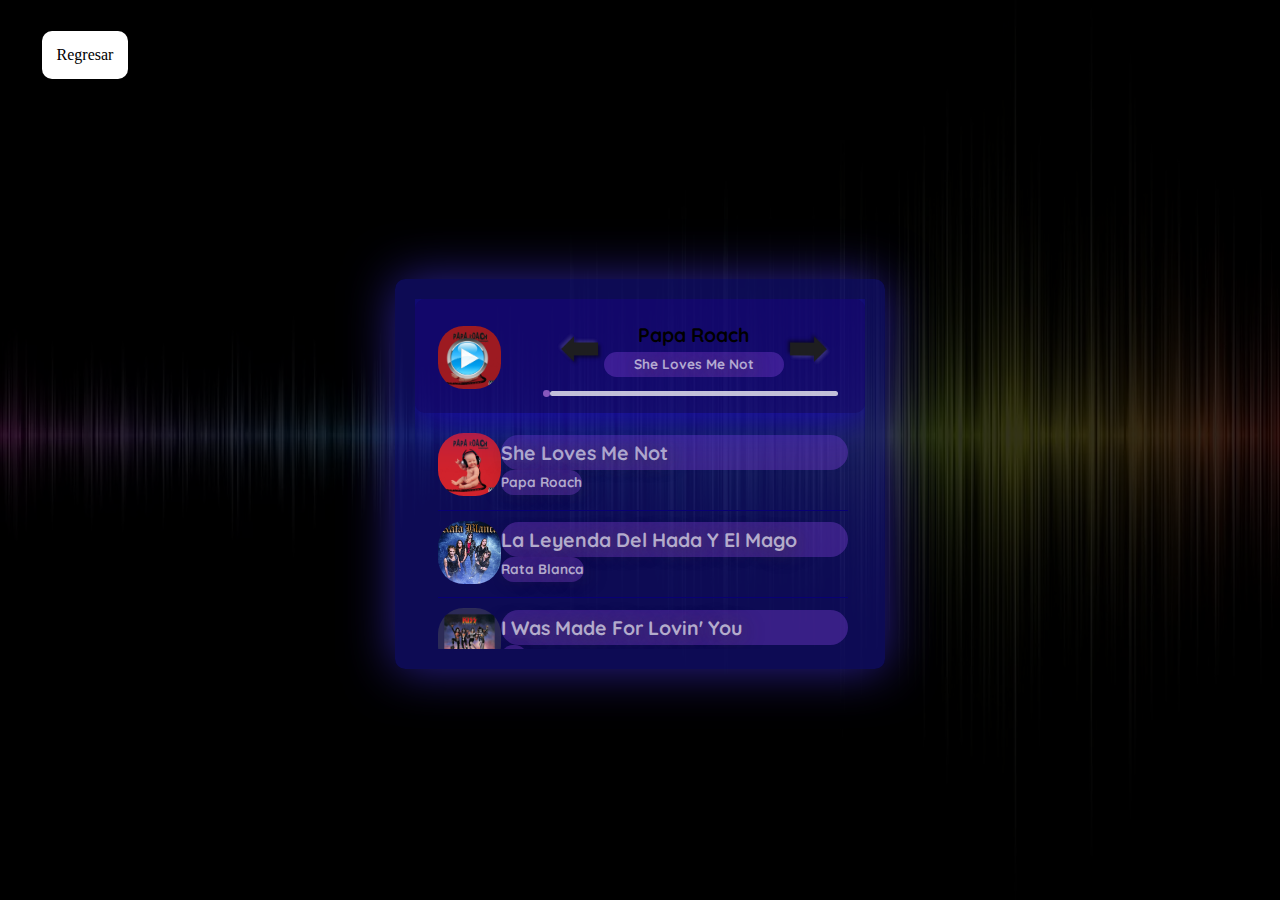
==== player.html @ 1e94a748 "first commit" ====
<!DOCTYPE html>
<html lang="en">

<head>
  <meta charset="UTF-8" />
  <meta http-equiv="X-UA-Compatible" content="IE=edge" />
  <meta name="viewport" content="width=device-width, initial-scale=1.0" />
  <link href="player.css" rel="stylesheet" type="text/css" />
  <title>Felipe Mejia - Playlist - Educamas</title>
  <link rel="icon" href="./Img/Mp3.svg">
</head>

<body>

  <div class="contenido">
    <a href="index.html" class="atras">Regresar</a>


    <div class="player">
      <div class="player__header">
        <div class="player__img player__img--absolute slider">
          <button class="player__button player__button--absolute--nw playlist">
            <img class="uwu" src="./Img/main-removebg-preview.png" alt="playlist-icon" />
          </button>
          <button class="player__button player__button--absolute--center play">
            <img class="icon1" src="./Img/Pause.png" alt="play-icon" />
            <img class="icon1" src="./Img/Resume.png" alt="pause-icon" />
          </button>
          <div class="slider__content">
            <img class="img slider__img" src="./Img/PapaRoach.jpg" alt="cover" />
            <img class="img slider__img" src="./Img/artworks-000266364308-sci4dj-t500x500.jpg" alt="cover" />
            <img class="img slider__img" src="./Img/I Was Made For Lovin You.jpg" alt="cover" />
            <img class="img slider__img" src="./Img/Last Resort.jpg" alt="cover" />
            <img class="img slider__img" src="./Img/Smallville - Remy Zero.jpg" alt="cover" />
            <img class="img slider__img" src="./Img/Tokyo Drift.jpg" alt="cover" />
            <img class="img slider__img" src="./Img/Nirvana.jpg" alt="cover" />
            <img class="img slider__img" src="./Img/maxresdefault.jpg" alt="cover" />
            <img class="img slider__img" src="./Img/R-5327266-1472583718-9797.jpg" alt="cover" />
            <img class="img slider__img" src="./Img/artworks-000082318807-ut5dn2-t500x500.jpg" alt="cover" />
            <img class="img slider__img" src="./Img/maxresdefault (1).jpg" alt="cover" />
            <img class="img slider__img" src="./Img/maxresdefault (2).jpg" alt="cover" />
            <img class="img slider__img" src="./Img/Believer.jpg" alt="cover" />
            <img class="img slider__img" src="./Img/final_cover-JACKIE-BROWN-Brent-Faiyaz.webp" alt="cover" />
            <img class="img slider__img" src="./Img/my_chemical_romance__dead_by_jowishwuzhere2_d49uwbs-fullview.jpg" alt="cover" />
            <img class="img slider__img" src="./Img/maxresdefault (3).jpg" alt="cover" />
            <img class="img slider__img" src="./Img/maxresdefault (4).jpg"alt="cover" />
            <img class="img slider__img" src="./Img/bruno_mars_thats_what_i_like-portada.jpg" alt="cover" />
            <img class="img slider__img" src="./Img/maxresdefault (5).jpg" alt="cover" />
            <img class="img slider__img" src="./Img/31AH29QJKKL._UF1000,1000_QL80_.jpg" alt="cover" />
            <img class="img slider__img" src="./Img/maxresdefault (4).jpg" alt="cover" />
            <img class="img slider__img" src="./Img/31AH29QJKKL._UF1000,1000_QL80_.jpg" alt="cover" />
          </div>
        </div>

        <div class="player__controls">
          <button class="player__button back">
            <img class="img" src="./Img/neumorphic-left-arrow-button-free-png.webp" alt="back-icon" />
          </button>
          <p class="player__context slider__context">
            <strong class="slider__name"></strong>
            <span class="player__title slider__title"></span>
          </p>
          <button class="player__button next">
            <img class="img" src="./Img/2.png" alt="next-icon" />
          </button>
          <div class="progres">
            <div class="progres__filled"></div>
          </div>
        </div>
      </div>

      <ul class="player__playlist list">
        <li class="player__song">
          <img class="player__img img" src="./Img/PapaRoach.jpg" alt="cover" />
          <p class="player__context">
            <b class="player__song-name"> She Loves Me Not</b>
            <span class="flex">
              <span class="player__title">Papa Roach</span>
              <span class="player__song-time"></span>
            </span>
          </p>
          <audio class="audio" src="./canciones/Papa Roach - She Loves Me Not.mp3"></audio>
        </li>
        <li class="player__song">
          <img class="player__img img" src="./Img/artworks-000266364308-sci4dj-t500x500.jpg" alt="cover" />
          <p class="player__context">
            <b class="player__song-name"> la leyenda del hada y el mago</b>
            <span class="flex">
              <span class="player__title">Rata blanca</span>
              <span class="player__song-time"></span>
            </span>
          </p>
          <audio class="audio" src="./canciones/y2mate.com - Rata Blanca  La Leyenda del Hada y El Mago.mp3"></audio>
        </li>
        <li class="player__song">
          <img class="player__img img" src="./Img/I Was Made For Lovin You.jpg" alt="cover" />
          <p class="player__context">
            <b class="player__song-name">I Was Made For Lovin' You</b>
            <span class="flex">
              <span class="player__title">Kiss</span>
              <span class="player__song-time"></span>
            </span>
          </p>
          <audio class="audio" src="/canciones/Kiss - I Was Made For Lovin You.mp3"></audio>
        </li>
        <li class="player__song">
          <img class="player__img img" src="./Img/Last Resort.jpg" alt="cover" />
          <p class="player__context">
            <b class="player__song-name">Last Resort</b>
            <span class="flex">
              <span class="player__title">Papa Roach</span>
              <span class="player__song-time"></span>
            </span>
          </p>
          <audio class="audio"
            src="./canciones/Papa Roach - Last Resort (Squeaky Clean Version) (Official Music Video).mp3"></audio>
        </li>
        <li class="player__song">
          <img class="player__img img" src="./Img/Smallville - Remy Zero.jpg" alt="cover" />
          <p class="player__context">
            <b class="player__song-name">Save Me</b>
            <span class="flex">
              <span class="player__title">Remy Zero</span>
              <span class="player__song-time"></span>
            </span>
          </p>
          <audio class="audio" src="./canciones/Save Me.mp3"></audio>
        </li>
        <li class="player__song">
          <img class="player__img img" src="./Img/Tokyo Drift.jpg" alt="cover" />
          <p class="player__context">
            <b class="player__song-name">Tokyo Drift</b>
            <span class="flex">
              <span class="player__title">Brian Tyler - Rápidos y Furiosos</span>
              <span class="player__song-time"></span>
            </span>
          </p>
          <audio class="audio"
            src="./canciones/Tokyo Drift (Traducción al español)  Rápidos y Furiosos. Reto Tokyo..mp3"></audio>

        </li>

        <li class="player__song">
          <img class="player__img img" src="./img/Nirvana.jpg" alt="cover" />
          <p class="player__context">
            <b class="player__song-name">Nirvana </b>
            <span class="flex">
              <span class="player__title">Smell</span>
              <span class="player__song-time"></span>
            </span>
          </p>
          <audio class="audio" src="/canciones/Nirvana - Smells Like Teen Spirit (Official Music Video).mp3"></audio>
        </li>

        <li class="player__song">
          <img class="player__img img" src="./img/maxresdefault.jpg" alt="cover" />
          <p class="player__context">
            <b class="player__song-name">Olivia Rodrigo</b>
            <span class="flex">
              <span class="player__title">drivers license</span>
              <span class="player__song-time"></span>
            </span>
          </p>
          <audio class="audio" src="/canciones/Olivia Rodrigo - drivers license (Español).mp3"></audio>
        </li>

        <li class="player__song">
          <img class="player__img img" src="./img/R-5327266-1472583718-9797.jpg" alt="cover" />
          <p class="player__context">
            <b class="player__song-name">Lana Del Rey</b>
            <span class="flex">
              <span class="player__title">Young and Beautiful </span>
              <span class="player__song-time"></span>
            </span>
          </p>
          <audio class="audio" src="/canciones/Lana Del Rey - Young and Beautiful.mp3"></audio>
        </li>

        <li class="player__song">
          <img class="player__img img" src="./img/artworks-000082318807-ut5dn2-t500x500.jpg" alt="cover" />
          <p class="player__context">
            <b class="player__song-name">Birdy</b>
            <span class="flex">
              <span class="player__title">Not about angels</span>
              <span class="player__song-time"></span>
            </span>
          </p>
          <audio class="audio" src="/canciones/Not about angels - Birdy  Sub Español - Lyrics.mp3"></audio>
        </li>

        <li class="player__song">
          <img class="player__img img" src="./img/maxresdefault (1).jpg" alt="cover" />
          <p class="player__context">
            <b class="player__song-name">Morat, Juanes</b>
            <span class="flex">
              <span class="player__title">506</span>
              <span class="player__song-time"></span>
            </span>
          </p>
          <audio class="audio" src="/canciones/Morat, Juanes - 506.mp3"></audio>
        </li>

        <li class="player__song">
          <img class="player__img img" src="./img/maxresdefault (2).jpg" alt="cover" />
          <p class="player__context">
            <b class="player__song-name">Drake</b>
            <span class="flex">
              <span class="player__title">Gods Plan</span>
              <span class="player__song-time"></span>
            </span>
          </p>
          <audio class="audio" src="/canciones/Gods Plan  Drake (traducción al español).mp3"></audio>
        </li>

        <li class="player__song">
          <img class="player__img img" src="./img/Believer.jpg" alt="cover" />
          <p class="player__context">
            <b class="player__song-name">Imagine Dragons</b>
            <span class="flex">
              <span class="player__title">Believer</span>
              <span class="player__song-time"></span>
            </span>
          </p>
          <audio class="audio" src="/canciones/Imagine Dragons - Believer (Traducida al Español).mp3"></audio>
        </li>

        <li class="player__song">
          <img class="player__img img" src="./img/final_cover-JACKIE-BROWN-Brent-Faiyaz.webp" alt="cover" />
          <p class="player__context">
            <b class="player__song-name">Brent Faiyaz</b>
            <span class="flex">
              <span class="player__title">JACKIE BROWN </span>
              <span class="player__song-time"></span>
            </span>
          </p>
          <audio class="audio" src="/canciones/Brent Faiyaz - JACKIE BROWN [Official Audio].mp3"></audio>
        </li>

        <li class="player__song">
          <img class="player__img img" src="./img/my_chemical_romance__dead_by_jowishwuzhere2_d49uwbs-fullview.jpg"
            alt="cover" />
          <p class="player__context">
            <b class="player__song-name">My Chemical</b>
            <span class="flex">
              <span class="player__title">Romance- Dead!</span>
              <span class="player__song-time"></span>
            </span>
          </p>
          <audio class="audio" src="/canciones/My Chemical Romance- Dead! (sub. españolinglés).mp3"></audio>
        </li>
        <li class="player__song">
          <img class="player__img img" src="./img/maxresdefault (3).jpg" alt="cover" />
          <p class="player__context">
            <b class="player__song-name">Iván parámo</b>
            <span class="flex">
              <span class="player__title">como un perro</span>
              <span class="player__song-time"></span>
            </span>
          </p>
          <audio class="audio" src="/canciones/COMO UN PERRO - IVÁN PÁRAMO (VIDEO OFICIAL).mp3"></audio>
        </li>

        <li class="player__song">
          <img class="player__img img" src="./img/maxresdefault (4).jpg" alt="cover" />
          <p class="player__context">
            <b class="player__song-name">Coldplay</b>
            <span class="flex">
              <span class="player__title">Viva la Vida</span>
              <span class="player__song-time"></span>
            </span>
          </p>
          <audio class="audio" src="/canciones/Coldplay - Viva la Vida (Lyrics).mp3"></audio>
        </li>

        <li class="player__song">
          <img class="player__img img" src="./img/bruno_mars_thats_what_i_like-portada.jpg" alt="cover" />
          <p class="player__context">
            <b class="player__song-name">Bruno Mars</b>
            <span class="flex">
              <span class="player__title">That’s What I Like</span>
              <span class="player__song-time"></span>
            </span>
          </p>
          <audio class="audio" src="/canciones/Bruno Mars - That’s What I Like [Official Music Video].mp3"></audio>
        </li>

        <li class="player__song">
          <img class="player__img img" src="./img/maxresdefault (5).jpg" alt="cover" />
          <p class="player__context">
            <b class="player__song-name">System Of a Down </b>
            <span class="flex">
              <span class="player__title">A.T.W.A</span>
              <span class="player__song-time"></span>
            </span>
          </p>
          <audio class="audio" src="/canciones/A.T.W.A.mp3"></audio>
        </li>
        <li class="player__song">
          <img class="player__img img" src="./img/31AH29QJKKL._UF1000,1000_QL80_.jpg" alt="cover" />
          <p class="player__context">
            <b class="player__song-name">System Of a Down </b>
            <span class="uppercase"></span> </b>

            <span class="flex">
              <span class="player__title">¡Chop Suey!</span>
              <span class="player__song-time"></span>
            </span>
          </p>
          <audio class="audio" src="/canciones/Chop-Suey.mp3"></audio>
        </li>





        </li>
      </ul>
    </div>
  </div>
  <script src="/player.js"></script>
</body>

</html>
---- player.css ----
@import url("https://fonts.googleapis.com/css2?family=Quicksand:wght@700&display=swap");

html {
  box-sizing: border-box;
  --parent-height: 20em;
  --duration: 1s;
  --duration-text-wrap: 12s 1.5s cubic-bezier(0.82, 0.82, 1, 1.01);
  --cubic-header: var(--duration) cubic-bezier(0.71, 0.21, 0.3, 0.95);
  --cubic-slider: var(--duration) cubic-bezier(0.4, 0, 0.2, 1);
  --cubic-play-list: 0.35s var(--duration) cubic-bezier(0, 0.85, 0.11, 1.64);
  --cubic-slider-context: cubic-bezier(1, -0.01, 1, 1.01);
}

html *,
html *::before,
html *::after {
  box-sizing: inherit;
  scrollbar-width: none;
}

body {
  margin: 0;
  height: 100vh;
  display: flex;
  user-select: none;
  align-items: center;
  justify-content: center;
  font-family: "Quicksand", sans-serif;
  -webkit-tap-highlight-color: transparent;
  transition: background-color var(--cubic-slider);
  background-image: url(/Img/High_resolution_wallpaper_background_ID_77701260210.webp);
  background-position: center;
  background-size: cover;
  min-height: 100vh;
}

.contenido {
  width: 100%;
  height: 100vh;
  display: flex;
  justify-content: center;
  align-items: center;
  flex-direction: column;
  background-color: rgba(0, 0, 0, 0.8);
  box-shadow: 1 2 50px rgb(5, 5, 131);
  border-radius: 50px;
}

.player__header {
  z-index: 1;
  gap: 0 0.4em;
  width: 100%;
  display: flex;
  height: 5.85em;
  flex-shrink: 0;
  position: relative;
  margin-right: 300px;
  align-items: flex-start;
  border-radius: inherit;
  justify-content: flex-end;
  background-color: rgba(23, 5, 124, 0.555);
  padding: 0.95em 0.6em 0 1.2em;
  box-shadow: 0 0 50px #1f0cc5;
  transition: height var(--cubic-header), box-shadow var(--duration),
    padding var(--duration) ease-in-out;
}

.img {
  width: 100%;
  flex-shrink: 0;
  display: block;
  object-fit: cover;

}

.img {
  box-shadow: #1f0cc5;

}

.list {
  margin: 0;
  padding: 0;
  list-style-type: none;
}

.flex {
  display: flex;
  align-items: center;
  justify-content: space-between;
}

.uppercase {
  text-transform: uppercase;
}

.player {
  width: 25.15em;
  display: flex;
  overflow: hidden;
  font-size: 1.22em;
  border-radius: 10px;
  flex-direction: column;
  background-color: rgba(27, 24, 180, 0.466);
  height: var(--parent-height);
  box-shadow: 0 0 50px #4835fa96;
  border: 20px solid rgba(27, 24, 180, 0);
}


.player__header.open-header {
  height: 100%;
  padding-left: 0;
  padding-right: 0;
  box-shadow: unset;
}

.player__img {
  width: 3.22em;
  height: 3.22em;
  border-radius: 1.32em;
}

.player__img--absolute {
  top: 1.4em;
  left: 1.2em;
  position: absolute;
}

.slider {
  flex-shrink: 0;
  overflow: hidden;
  transition: width var(--cubic-header), height var(--cubic-header),
    top var(--cubic-header), left var(--cubic-header);
}

.slider.open-slider {
  top: 0;
  left: 0;
  width: 100%;
  height: 14.6em;
}

.slider__content {
  display: flex;
  height: 100%;
  will-change: transform;
  transition: transform var(--cubic-slider);
}

.slider__img {
  filter: brightness(75%);
}

.slider__name,
.slider__title {
  overflow: hidden;
  white-space: nowrap;
}

.text-wrap {
  display: block;
  white-space: pre;
  width: fit-content;
  animation: text-wrap var(--duration-text-wrap) infinite;
}

@keyframes text-wrap {
  75% {
    transform: translate3d(-51.5%, 0, 0);
  }

  100% {
    transform: translate3d(-51.5%, 0, 0);
  }
}

.player__button {
  all: unset;
  z-index: 100;
  width: 2.5em;
  height: 2.5em;
  cursor: pointer;
}

.playlist {
  transform: scale(0);
  transition: transform calc(var(--duration) / 2);
}

.slider.open-slider .playlist {
  transform: scale(1);
  transition: transform var(--cubic-play-list);
}

.player__button--absolute--nw {
  top: 5.5%;
  left: 5.5%;
  position: absolute;
}



.player__button--absolute--center {
  top: 0;
  left: 0;
  right: 0;
  bottom: 0;
  margin: auto;
  position: absolute;
}

img[alt="pause-icon"] {
  display: none;
}

.player__controls {
  width: 77%;
  gap: 0.5em 0;
  display: flex;
  flex-wrap: wrap;
  align-items: center;
  will-change: contents;
  align-content: center;
  justify-content: center;
  transition: transform var(--cubic-header), width var(--cubic-header);
}

.player__controls.move {
  width: 88%;
  transform: translate3d(-1.1em, calc(var(--parent-height) - 153%), 0);
}

.player__context {
  margin: 0;
  width: 100%;
  display: flex;
  line-height: 1.8;
  flex-direction: column;
  justify-content: center;
  text-transform: capitalize;
}

.slider__context {
  width: 56.28%;
  cursor: pointer;
  text-align: center;
  padding-bottom: 0.2em;
  will-change: contents;
  transition: width var(--cubic-header);
  animation: calc(var(--duration) / 2) var(--cubic-slider-context);
}

@keyframes opacity {
  0% {
    opacity: 0;
  }

  90% {
    opacity: 1;
  }
}

.player__controls.move .slider__context {
  width: 49.48%;
}

.player__title {
  position: relative;
  font-size: 0.7em;
  font-weight: bold;
  color: #00000086;
}

.progres {
  width: 90%;
  height: 0.25em;
  cursor: pointer;
  border-radius: 1em;
  touch-action: none;
  background-color: rgba(255, 255, 255, 0.741);
  transition: width var(--cubic-header);
}

.player__controls.move .progres {
  width: 98%;
}

.progres__filled {
  width: 0%;
  height: 100%;
  display: flex;
  position: relative;
  align-items: center;
  border-radius: inherit;
  background-color: #9c78fe;
}

.progres__filled::before {
  right: 0;
  width: 0.35em;
  content: " ";
  height: 0.35em;
  border-radius: 50%;
  position: absolute;
  background-color: #360d83;
}

.player__playlist {
  height: 100%;
  overflow: auto;
  padding: 1.05em 0.9em 0 1.2em;
}

.player__playlist::-webkit-scrollbar {
  width: 0;
}

.player__song {
  /*   gap: 0 .65em ; */
  display: flex;
  cursor: pointer;
  margin-bottom: 0.5em;
  padding-bottom: 0.7em;
  border-bottom: 0.1em solid rgb(0, 12, 122);
}

.progres__filled::before {
  right: 0;
  width: 0.35em;
  content: " ";
  height: 0.35em;
  border-radius: 50%;
  position: absolute;
  background-color: #8757bd;
}

.player__playlist {
  height: 100%;
  overflow: auto;
  padding: 1.05em 0.9em 0 1.2em;
}

.player__playlist::-webkit-scrollbar {
  width: 0;
}

.player__song {
  /*   gap: 0 .65em ; */
  display: flex;
  cursor: pointer;
  margin-bottom: 0.5em;
  padding-bottom: 0.7em;
  border-bottom: 0.1em solid #080075;
}

.contenido a {
  color: #000;
  background-color: #fff;
  border-radius: 10px;
  padding: 15px;
  font-family: consolas;
  text-decoration: none;
  transition-property: background, color;
  transition-duration: 0.5s;
}

.contenido a:hover {
  color: #fff;
  background-color: #222;
}

.contenido a:active {
  color: rgb(84, 84, 170);
  background-color: rgb(32, 32, 63);
}

.atras {
  position: relative;
  top: -200px;
  right: 555px;
}


.player__song-name {
  color: rgba(255, 255, 255, 0.623);
  text-shadow: 2px 2px 20px rgb(65, 62, 62);
  background-color: rgba(134, 66, 224, 0.356);
  border-radius: 50px;
}

.icon1 {
  position: relative;
  width: 2.3em;
}

.player__title {
  color: rgba(255, 255, 255, 0.623);
  text-shadow: 3px 3px 20px rgb(65, 62, 62);
  background-color: rgba(134, 66, 224, 0.356);
  border-radius: 20px;

}



.uwu {
  position: relative;
  width: 3em;     
  box-shadow: 2px 2px 20px rgb(255, 255, 255);
  background-image: color="whitesmoke";
  border-radius: 30px;
}
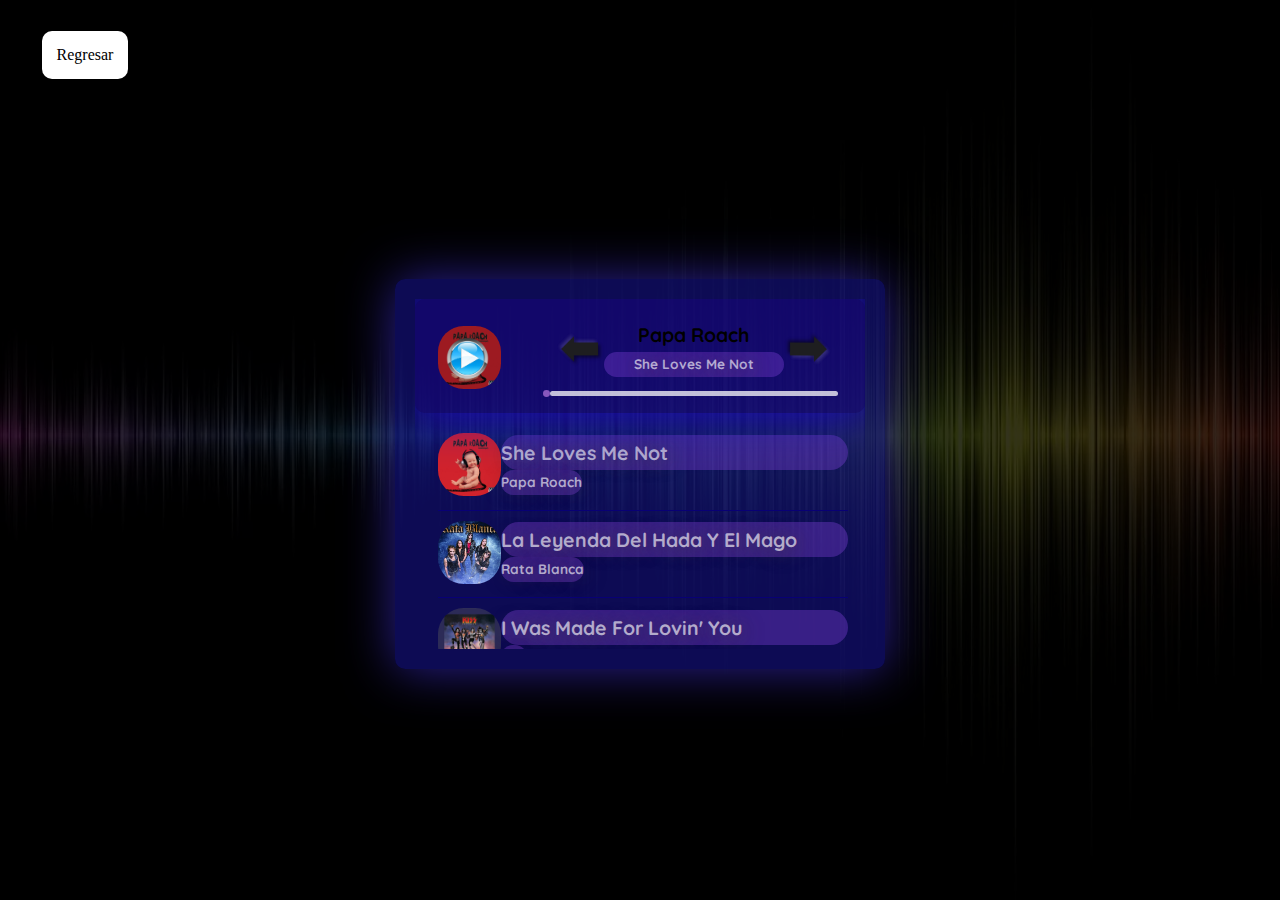
==== commit c004fde8: "Terminado" ====
--- a/player.html
+++ b/player.html
@@ -153,7 +153,7 @@
         </li>
 
         <li class="player__song">
-          <img class="player__img img" src="./img/maxresdefault.jpg" alt="cover" />
+          <img class="player__img img" src="./Img/maxresdefault.jpg" alt="cover" />
           <p class="player__context">
             <b class="player__song-name">Olivia Rodrigo</b>
             <span class="flex">
@@ -165,7 +165,7 @@
         </li>
 
         <li class="player__song">
-          <img class="player__img img" src="./img/R-5327266-1472583718-9797.jpg" alt="cover" />
+          <img class="player__img img" src="./Img/R-5327266-1472583718-9797.jpg" alt="cover" />
           <p class="player__context">
             <b class="player__song-name">Lana Del Rey</b>
             <span class="flex">
@@ -177,7 +177,7 @@
         </li>
 
         <li class="player__song">
-          <img class="player__img img" src="./img/artworks-000082318807-ut5dn2-t500x500.jpg" alt="cover" />
+          <img class="player__img img" src="./Img/artworks-000082318807-ut5dn2-t500x500.jpg" alt="cover" />
           <p class="player__context">
             <b class="player__song-name">Birdy</b>
             <span class="flex">
@@ -189,7 +189,7 @@
         </li>
 
         <li class="player__song">
-          <img class="player__img img" src="./img/maxresdefault (1).jpg" alt="cover" />
+          <img class="player__img img" src="./Img/maxresdefault (1).jpg" alt="cover" />
           <p class="player__context">
             <b class="player__song-name">Morat, Juanes</b>
             <span class="flex">
@@ -201,7 +201,7 @@
         </li>
 
         <li class="player__song">
-          <img class="player__img img" src="./img/maxresdefault (2).jpg" alt="cover" />
+          <img class="player__img img" src="./Img/maxresdefault (2).jpg" alt="cover" />
           <p class="player__context">
             <b class="player__song-name">Drake</b>
             <span class="flex">
@@ -213,7 +213,7 @@
         </li>
 
         <li class="player__song">
-          <img class="player__img img" src="./img/Believer.jpg" alt="cover" />
+          <img class="player__img img" src="./Img/Believer.jpg" alt="cover" />
           <p class="player__context">
             <b class="player__song-name">Imagine Dragons</b>
             <span class="flex">
@@ -225,7 +225,7 @@
         </li>
 
         <li class="player__song">
-          <img class="player__img img" src="./img/final_cover-JACKIE-BROWN-Brent-Faiyaz.webp" alt="cover" />
+          <img class="player__img img" src="./Img/final_cover-JACKIE-BROWN-Brent-Faiyaz.webp" alt="cover" />
           <p class="player__context">
             <b class="player__song-name">Brent Faiyaz</b>
             <span class="flex">
@@ -237,7 +237,7 @@
         </li>
 
         <li class="player__song">
-          <img class="player__img img" src="./img/my_chemical_romance__dead_by_jowishwuzhere2_d49uwbs-fullview.jpg"
+          <img class="player__img img" src="./Img/my_chemical_romance__dead_by_jowishwuzhere2_d49uwbs-fullview.jpg"
             alt="cover" />
           <p class="player__context">
             <b class="player__song-name">My Chemical</b>
@@ -249,7 +249,7 @@
           <audio class="audio" src="/canciones/My Chemical Romance- Dead! (sub. españolinglés).mp3"></audio>
         </li>
         <li class="player__song">
-          <img class="player__img img" src="./img/maxresdefault (3).jpg" alt="cover" />
+          <img class="player__img img" src="./Img/maxresdefault (3).jpg" alt="cover" />
           <p class="player__context">
             <b class="player__song-name">Iván parámo</b>
             <span class="flex">
@@ -261,7 +261,7 @@
         </li>
 
         <li class="player__song">
-          <img class="player__img img" src="./img/maxresdefault (4).jpg" alt="cover" />
+          <img class="player__img img" src="./Img/maxresdefault (4).jpg" alt="cover" />
           <p class="player__context">
             <b class="player__song-name">Coldplay</b>
             <span class="flex">
@@ -273,7 +273,7 @@
         </li>
 
         <li class="player__song">
-          <img class="player__img img" src="./img/bruno_mars_thats_what_i_like-portada.jpg" alt="cover" />
+          <img class="player__img img" src="./Img/bruno_mars_thats_what_i_like-portada.jpg" alt="cover" />
           <p class="player__context">
             <b class="player__song-name">Bruno Mars</b>
             <span class="flex">
@@ -285,7 +285,7 @@
         </li>
 
         <li class="player__song">
-          <img class="player__img img" src="./img/maxresdefault (5).jpg" alt="cover" />
+          <img class="player__img img" src="./Img/maxresdefault (5).jpg" alt="cover" />
           <p class="player__context">
             <b class="player__song-name">System Of a Down </b>
             <span class="flex">
@@ -296,7 +296,7 @@
           <audio class="audio" src="/canciones/A.T.W.A.mp3"></audio>
         </li>
         <li class="player__song">
-          <img class="player__img img" src="./img/31AH29QJKKL._UF1000,1000_QL80_.jpg" alt="cover" />
+          <img class="player__img img" src="./Img/31AH29QJKKL._UF1000,1000_QL80_.jpg" alt="cover" />
           <p class="player__context">
             <b class="player__song-name">System Of a Down </b>
             <span class="uppercase"></span> </b>
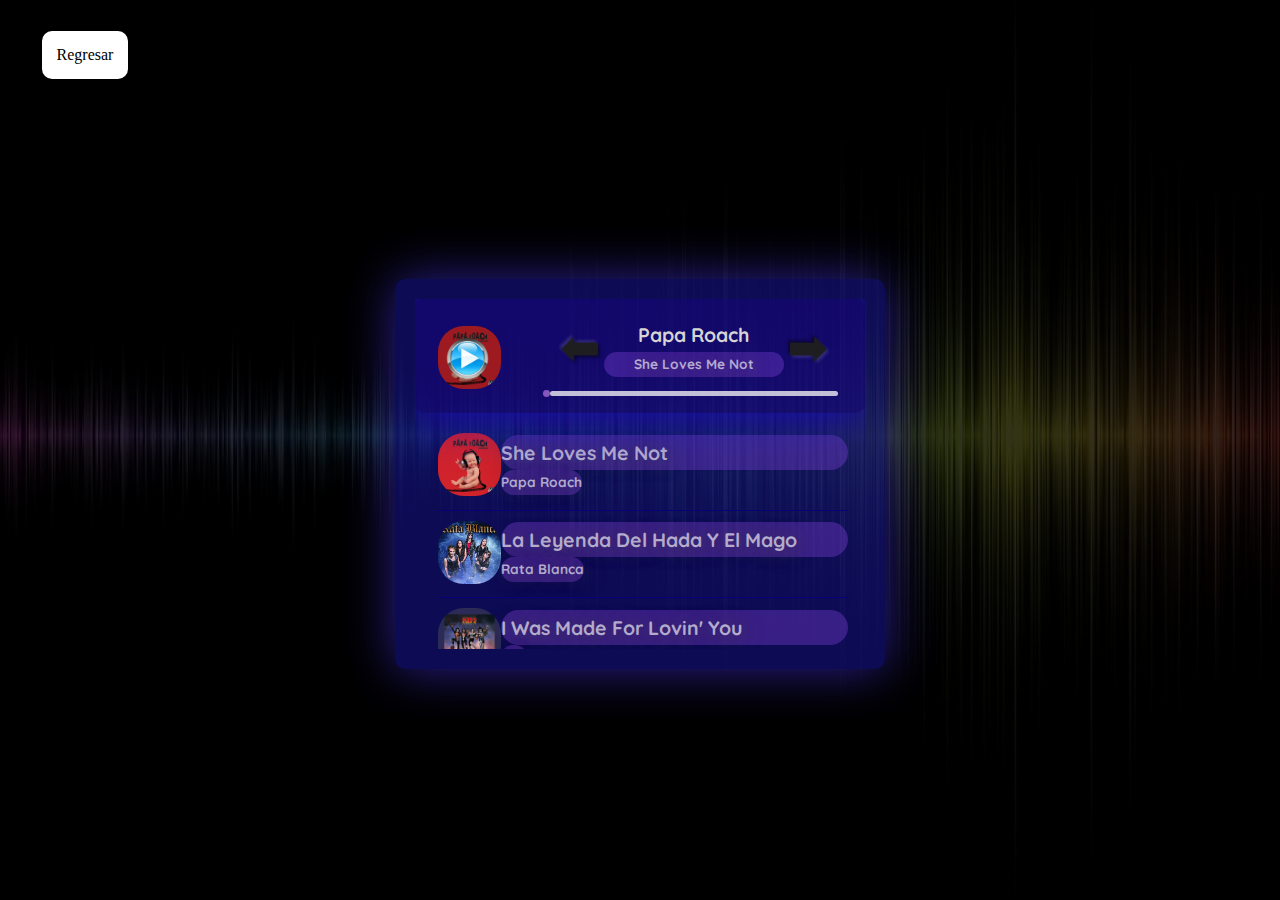
==== commit 7fff9aa9: "finish" ====
--- a/player.html
+++ b/player.html
@@ -317,7 +317,7 @@
       </ul>
     </div>
   </div>
-  <script src="/player.js"></script>
+  <script src="./player.js"></script>
 </body>
 
 </html>--- a/player.css
+++ b/player.css
@@ -411,3 +411,12 @@
   background-image: color="whitesmoke";
   border-radius: 30px;
 }
+
+
+.player__song-time{
+  color: rgb(214, 212, 212);
+}
+
+.player__context{
+  color: rgb(214, 212, 212);
+}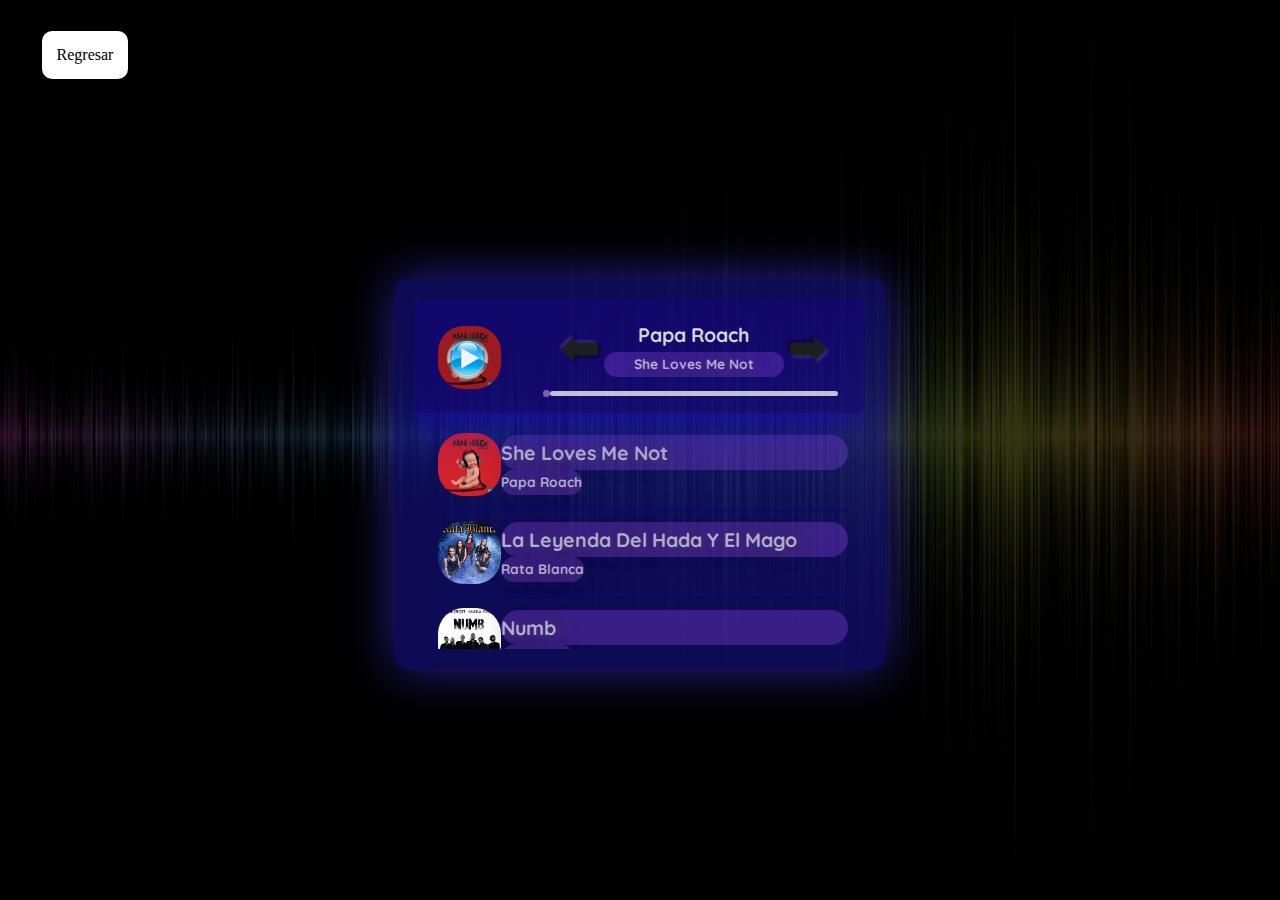
==== commit 2b64f7db: "numb" ====
--- a/player.html
+++ b/player.html
@@ -29,6 +29,7 @@
           <div class="slider__content">
             <img class="img slider__img" src="./Img/PapaRoach.jpg" alt="cover" />
             <img class="img slider__img" src="./Img/artworks-000266364308-sci4dj-t500x500.jpg" alt="cover" />
+            <img class="img slider__img" src="./Img/numb.jpg" alt="cover" />
             <img class="img slider__img" src="./Img/I Was Made For Lovin You.jpg" alt="cover" />
             <img class="img slider__img" src="./Img/Last Resort.jpg" alt="cover" />
             <img class="img slider__img" src="./Img/Smallville - Remy Zero.jpg" alt="cover" />
@@ -93,6 +94,17 @@
           <audio class="audio" src="./canciones/y2mate.com - Rata Blanca  La Leyenda del Hada y El Mago.mp3"></audio>
         </li>
         <li class="player__song">
+          <img class="player__img img" src="./Img/numb.jpg" alt="cover" />
+          <p class="player__context">
+            <b class="player__song-name">Numb</b>
+            <span class="flex">
+              <span class="player__title">Linkin Park</span>
+              <span class="player__song-time"></span>
+            </span>
+          </p>
+          <audio class="audio" src="./canciones/Linkin Park - Numb (Lyrics + Español) Video Official.mp3"></audio>
+        </li>
+        <li class="player__song">
           <img class="player__img img" src="./Img/I Was Made For Lovin You.jpg" alt="cover" />
           <p class="player__context">
             <b class="player__song-name">I Was Made For Lovin' You</b>
@@ -141,11 +153,11 @@
         </li>
 
         <li class="player__song">
-          <img class="player__img img" src="./img/Nirvana.jpg" alt="cover" />
+          <img class="player__img img" src="./Img/Nirvana.jpg" alt="cover" />
           <p class="player__context">
             <b class="player__song-name">Nirvana </b>
             <span class="flex">
-              <span class="player__title">Smell</span>
+              <span class="player__title">Smells</span>
               <span class="player__song-time"></span>
             </span>
           </p>
@@ -185,7 +197,7 @@
               <span class="player__song-time"></span>
             </span>
           </p>
-          <audio class="audio" src="/canciones/Not about angels - Birdy  Sub Español - Lyrics.mp3"></audio>
+          <audio class="audio" src="./canciones/Not about angels - Birdy ( Sub Español - Lyrics.mp3"></audio>
         </li>
 
         <li class="player__song">
--- a/player.css
+++ b/player.css
@@ -28,7 +28,7 @@
   font-family: "Quicksand", sans-serif;
   -webkit-tap-highlight-color: transparent;
   transition: background-color var(--cubic-slider);
-  background-image: url(/Img/High_resolution_wallpaper_background_ID_77701260210.webp);
+  background-image: url(./Img/High_resolution_wallpaper_background_ID_77701260210.webp);
   background-position: center;
   background-size: cover;
   min-height: 100vh;
@@ -408,7 +408,6 @@
   position: relative;
   width: 3em;     
   box-shadow: 2px 2px 20px rgb(255, 255, 255);
-  background-image: color="whitesmoke";
   border-radius: 30px;
 }
 
